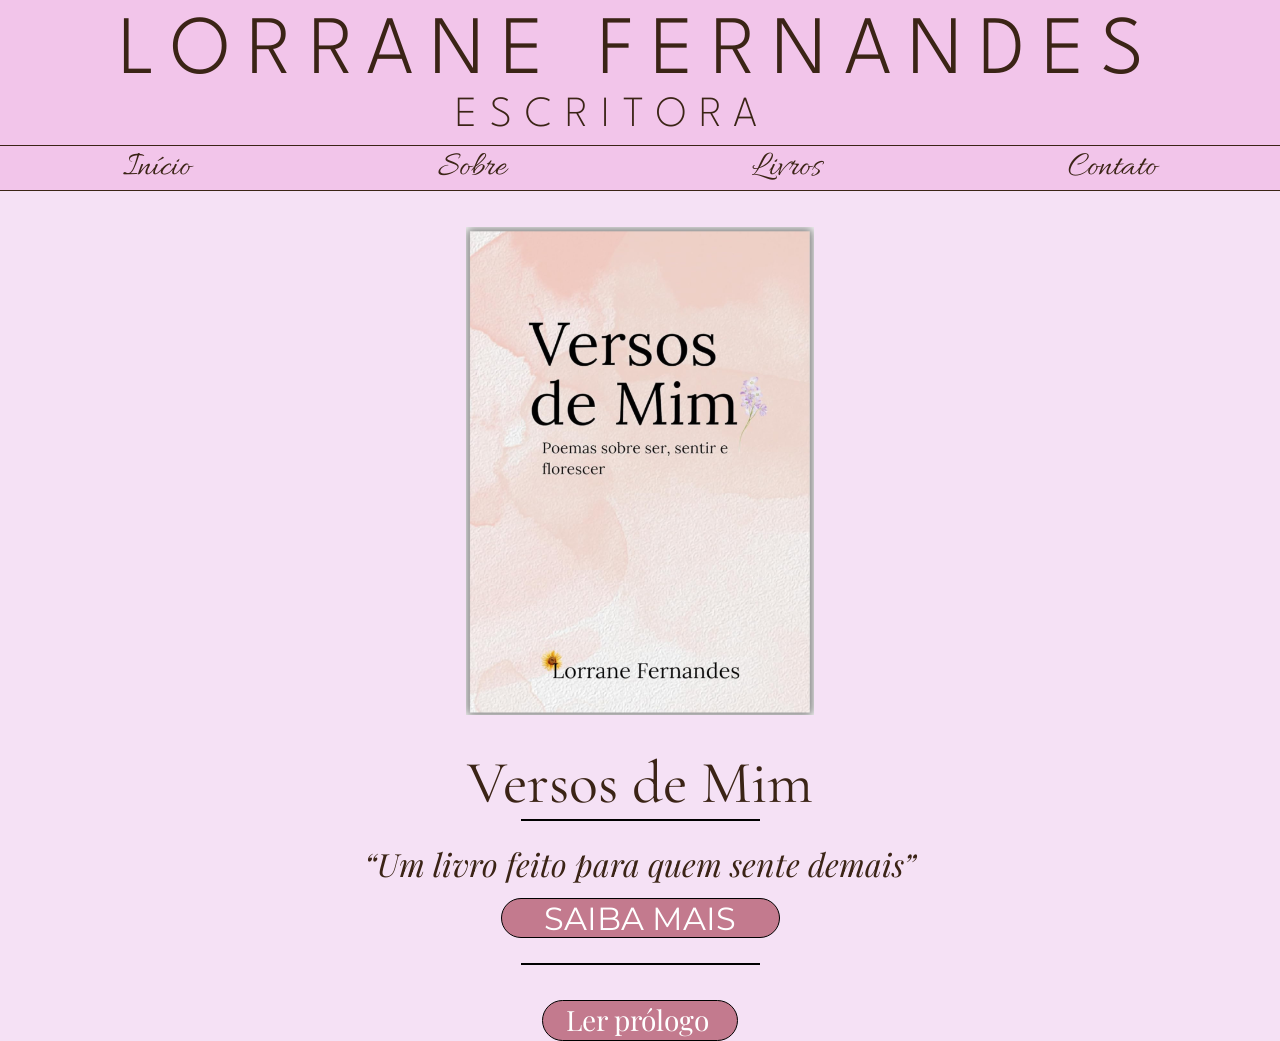
==== index.html @ b4aa0ae9 "feat: add Lorrane Fernandes Simple Website" ====
<!DOCTYPE html>
<html lang="pt-BR">

<head>
    <meta charset="UTF-8">
    <meta name="viewport" content="width=device-width, initial-scale=1.0">
    <title>Lorrane Fernandes - Escritora</title>
    <meta name="description" content="Muita arte, zero paciência 😌🎨">
    <link rel="stylesheet" href="inicio_style.css">
</head>

<body>
    <header class="cabecalho">
        <div class="titulos">
            <h1 class="cabecalho-titulo">Lorrane Fernandes</h1>
            <h2 class="cabechalho-subTitulo">Escritora</h2>
        </div>

        <nav class="cabecalho-menu">
            <ul class="cabecalho-menu-lista">
                <li class="cabecalho-menu-lista-item"><a class="cabecalho-menu-lista-item-link" href="index.html">Início</a></li>
                <li class="cabecalho-menu-lista-item"><a class="cabecalho-menu-lista-item-link" href="sobre.html">Sobre</a></li>
                <li class="cabecalho-menu-lista-item"><a class="cabecalho-menu-lista-item-link" href="livros_html.html">Livros</a></li>
                <li class="cabecalho-menu-lista-item"><a class="cabecalho-menu-lista-item-link" href="contato_html.html">Contato</a></li>
            </ul>
        </nav>
    </header>

    

    <main class="conteudo-principal">
        <section class="conteudo-principal-secao-um">
            <img class="conteudo-principal-imagem" src="Imagens/Capa - Versos de mim.svg"
                alt="Capa do livro Versos de mim">

            <h3 class="conteudo-principal-titulo">Versos de Mim</h3>

            <hr class="linha-I">

            <q class="conteudo-principal-citacao">Um livro feito para quem sente demais</q>

            <a class="conteudo-principal-botao-link" href="saiba_mais_html.html">SAIBA MAIS</a>

            <hr class="linha-II">

            <a class="conteudo-principal-link-prologo" href="Imagens/Prólogo - Versos de Mim.pdf">Ler prólogo</a>
        </section>
    </main>
</body>

</html>
---- inicio_style.css ----
@import url('https://fonts.googleapis.com/css2?family=Allura&family=Cormorant+Garamond:ital,wght@0,300..700;1,300..700&family=League+Spartan:wght@100..900&family=Montserrat:ital,wght@0,100..900;1,100..900&family=Playfair+Display:ital,wght@0,400..900;1,400..900&display=swap');

/* Formatações Padrão */
* {
    margin: 0;
    padding: 0;
    box-sizing: border-box;
    text-decoration: none;
    list-style: none;
}

body {
    font-size: 100%;
    background-color: #F5E1F5;
}

/* Cabeçalho da Página*/

/* Cabeçalho */
.cabecalho {
    background-color: #F2C5EA;
    width: 100%;
}

/* Formatação Título */
.cabecalho-titulo {
    height: auto;
    padding: 15px 0 0 0;

    display: flex;
    flex-direction: row;
    justify-content: center;

    color: #3B2416;
    font-size: 83px;
    
    font-family: 'League Spartan', sans-serif;
    font-optical-sizing: auto;
    font-weight: 300;
    font-style: normal;

    text-transform: uppercase;

    letter-spacing: 0.2em;
}

/* Formatação Subtítulo */
.cabechalho-subTitulo {
    height: auto;
    padding: 0 0 0 0;
    margin: 5px 55px 10px 0;

    display: flex;
    flex-direction: row;
    justify-content: center;

    font-size: 43px;
    color: #3B2416;

    font-family: 'League Spartan', sans-serif;
    font-optical-sizing: auto;
    font-weight: 200;
    font-style: normal;

    text-transform: uppercase;

    letter-spacing: 0.3em;
}

/* Formatação Lista de opções do menu */
.cabecalho-menu-lista {

    display: flex;
    justify-content: space-around;
    align-items: center;
    
    font-size: 35px;

    font-family: "Allura", cursive;

    border-top: 0.1px solid #3B2416;
}

.cabecalho-menu-lista-item-link {
    color: #3B2416;
}

.cabecalho-menu-lista-item-link:hover {
    background-color: #F5E1F5;
    border-radius: 20px;
    
    padding: 0 10px;
}

/* Conteúdo Principal */

.conteudo-principal-secao-um {
    width: 100%;
    height: auto;

    border-top: 0.1px solid #3B2416;

    display: flex;
    flex-direction: column;
    align-items: center;    
}

.conteudo-principal-imagem {
    width: 350px;
    height: 488px;
    
    margin: 36px 0 0 0;
}

.conteudo-principal-titulo {
    margin: 32px 0 0 0;

    color: #3B2416;

    font-size: 60px;
    font-family: "Cormorant Garamond", serif;
    font-optical-sizing: auto;
    font-weight: 400;
    font-style: normal;
    
}

.linha-I {
    border: 0.1px solid black;
    background-color: #3B2416;
    width: 239px;
}

.conteudo-principal-citacao {
    margin: 21px 0 0 0;

    color: #3B2416;

    font-size: 32px;
    font-family: "Playfair Display", serif;
    font-optical-sizing: auto;
    font-weight: 400;
    font-style: italic;
    
}

.conteudo-principal-botao-link {
    width: 279px;
    height: 40px;

    background-color: #C37A8E;
    color: #ffffff;
    margin: 13px 0 0 0;
    border: 1px solid black;
    border-radius: 20px;

    font-size: 32px; 
    font-family: "Montserrat", sans-serif;
    font-optical-sizing: auto;
    font-weight: 400;
    font-style: normal;

    display: flex;
    flex-direction: column;
    align-items: center;
    justify-content: center;
}

.conteudo-principal-botao-link:hover {
    color: #3B2416;
    background-color: #F2C5EA;
}

.linha-II {
    margin-top: 25px;
    border: 0.1px solid black;
    background-color: #3B2416;
    width: 239px;
}

.conteudo-principal-link-prologo {
    margin: 35px 0 0 0;
    padding: 0 23px 0 23px;

    width: 196px;
    height: 41px;
    
    color: #ffffff;
    background-color: #C37A8E;
    border: 1px solid black;
    border-radius: 55px;

    font-size: 28px;
    font-family: "Playfair Display", serif;
    font-optical-sizing: auto;
    font-weight: 400;
    font-style: normal;
}

.conteudo-principal-link-prologo:hover {
    color: #3B2416;
    background-color: #F2C5EA;
}
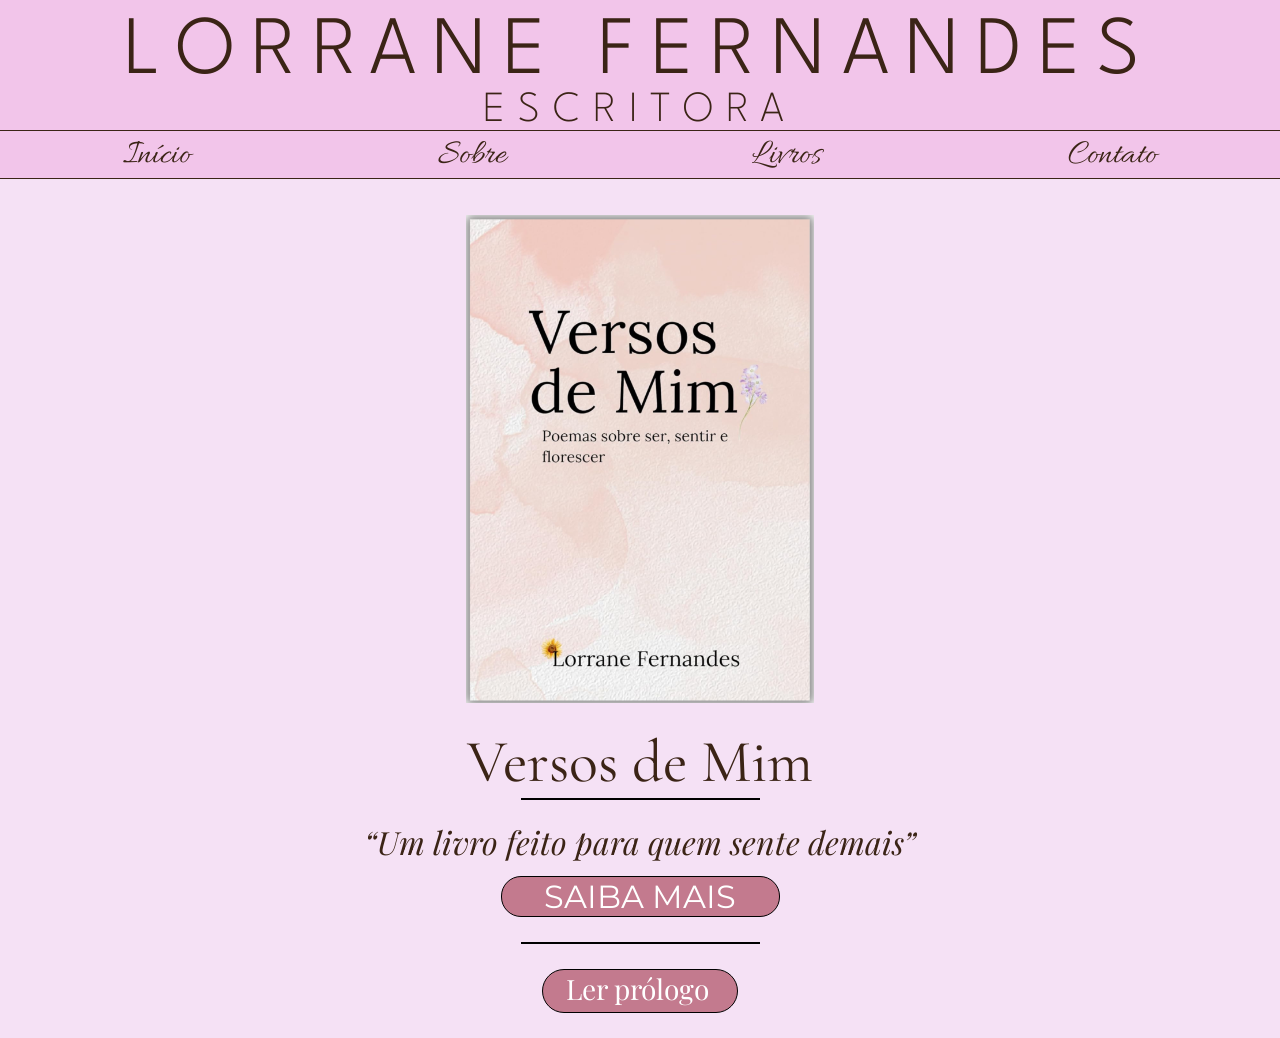
==== commit 63262374: "feat: add optimized resources such as: - New more semanticly corect HTML strutucre - Media queries (" ====
--- a/index.html
+++ b/index.html
@@ -10,41 +10,49 @@
 </head>
 
 <body>
-    <header class="cabecalho">
-        <div class="titulos">
-            <h1 class="cabecalho-titulo">Lorrane Fernandes</h1>
-            <h2 class="cabechalho-subTitulo">Escritora</h2>
+    <header class="header">
+        <div class="titles">
+            <h1 class="headings heading-1">Lorrane Fernandes</h1>
+            <h2 class="headings heading-2">Escritora</h2>
         </div>
 
-        <nav class="cabecalho-menu">
-            <ul class="cabecalho-menu-lista">
-                <li class="cabecalho-menu-lista-item"><a class="cabecalho-menu-lista-item-link" href="index.html">Início</a></li>
-                <li class="cabecalho-menu-lista-item"><a class="cabecalho-menu-lista-item-link" href="sobre.html">Sobre</a></li>
-                <li class="cabecalho-menu-lista-item"><a class="cabecalho-menu-lista-item-link" href="livros_html.html">Livros</a></li>
-                <li class="cabecalho-menu-lista-item"><a class="cabecalho-menu-lista-item-link" href="contato_html.html">Contato</a></li>
+        <nav class="header-menu">
+            <ul class="links-list">
+                <li class="list-item"><a class="items-link"
+                href="index.html">Início</a></li>
+
+                <li class="list-item"><a class="items-link"
+                 href="sobre.html">Sobre</a></li>
+                
+                <li class="list-item"><a class="items-link"
+                href="livros_html.html">Livros</a></li>
+
+                <li class="list-item"><a class="items-link"
+                href="contato_html.html">Contato</a></li>
             </ul>
         </nav>
     </header>
 
-    
 
-    <main class="conteudo-principal">
-        <section class="conteudo-principal-secao-um">
-            <img class="conteudo-principal-imagem" src="Imagens/Capa - Versos de mim.svg"
-                alt="Capa do livro Versos de mim">
 
-            <h3 class="conteudo-principal-titulo">Versos de Mim</h3>
+    <main class="main-content">
+        <article class="books-card">
+            <img class="books-cover" src="Imagens/capa-versos-de-mim.svg" alt="Capa do livro Versos de mim">
 
-            <hr class="linha-I">
+            <div class="text">
+                <h3 class="title">Versos de Mim</h3>
 
-            <q class="conteudo-principal-citacao">Um livro feito para quem sente demais</q>
+                <hr class="division-line">
 
-            <a class="conteudo-principal-botao-link" href="saiba_mais_html.html">SAIBA MAIS</a>
+                <q class="authors-quote">Um livro feito para quem sente demais</q>
 
-            <hr class="linha-II">
+                <a class="know-more-link" href="saiba_mais_html.html">SAIBA MAIS</a>
 
-            <a class="conteudo-principal-link-prologo" href="Imagens/Prólogo - Versos de Mim.pdf">Ler prólogo</a>
-        </section>
+                <hr class="division-line dl-2">
+
+                <a class="prologues-link" href="Imagens/prologo-versos-de-mim.pdf">Ler prólogo</a>
+            </div>
+        </article>
     </main>
 </body>
 
--- a/inicio_style.css
+++ b/inicio_style.css
@@ -1,204 +1,265 @@
 @import url('https://fonts.googleapis.com/css2?family=Allura&family=Cormorant+Garamond:ital,wght@0,300..700;1,300..700&family=League+Spartan:wght@100..900&family=Montserrat:ital,wght@0,100..900;1,100..900&family=Playfair+Display:ital,wght@0,400..900;1,400..900&display=swap');
 
-/* Formatações Padrão */
+/* Default global reset */
 * {
     margin: 0;
     padding: 0;
     box-sizing: border-box;
     text-decoration: none;
     list-style: none;
+    font-family: serif, system-ui, -apple-system, BlinkMacSystemFont, 'Segoe UI', Roboto, Oxygen, Ubuntu, Cantarell, 'Open Sans', 'Helvetica Neue', sans-serif;
+}
+
+html {
+    font-size: 62.5%;
 }
 
 body {
-    font-size: 100%;
+    width: 100%;
+    height: auto;
+    font-size: 1.6rem;
     background-color: #F5E1F5;
 }
 
-/* Cabeçalho da Página*/
-
-/* Cabeçalho */
-.cabecalho {
+/* HEADER */
+.header {
     background-color: #F2C5EA;
     width: 100%;
-}
-
-/* Formatação Título */
-.cabecalho-titulo {
-    height: auto;
-    padding: 15px 0 0 0;
+    height: auto;
+}
+
+/* Headings */
+.headings {
+    width: 100%;
+    height: auto;
 
     display: flex;
     flex-direction: row;
+    /* main-axis */
     justify-content: center;
 
     color: #3B2416;
-    font-size: 83px;
-    
-    font-family: 'League Spartan', sans-serif;
-    font-optical-sizing: auto;
+    font-family: 'League Spartan';
+    text-transform: uppercase;
+}
+
+/* Heading 1 */
+.heading-1 {
+    padding-top: 1.5rem;
+
+    font-size: 8.3rem;
     font-weight: 300;
-    font-style: normal;
-
-    text-transform: uppercase;
-
-    letter-spacing: 0.2em;
-}
-
-/* Formatação Subtítulo */
-.cabechalho-subTitulo {
-    height: auto;
-    padding: 0 0 0 0;
-    margin: 5px 55px 10px 0;
+
+    letter-spacing: 1.6rem;
+}
+
+/* Heading 2 */
+.heading-2 {
+    font-size: 4.3rem;
+    font-weight: 200;
+
+    letter-spacing: 1.29rem;
+}
+
+/* Link's list */
+.header-menu .links-list {
+    width: 100%;
+    height: auto;
 
     display: flex;
     flex-direction: row;
-    justify-content: center;
-
-    font-size: 43px;
-    color: #3B2416;
-
-    font-family: 'League Spartan', sans-serif;
-    font-optical-sizing: auto;
-    font-weight: 200;
-    font-style: normal;
-
-    text-transform: uppercase;
-
-    letter-spacing: 0.3em;
-}
-
-/* Formatação Lista de opções do menu */
-.cabecalho-menu-lista {
-
-    display: flex;
+    /* main-axis */
     justify-content: space-around;
-    align-items: center;
-    
-    font-size: 35px;
-
+    /* cross-axis */
+    align-items: center;
+
+    font-size: 3.5rem;
+
+    border-top: 0.01rem solid #3B2416;
+}
+
+.header-menu .links-list .list-item .items-link {
+    color: #3B2416;
     font-family: "Allura", cursive;
-
-    border-top: 0.1px solid #3B2416;
-}
-
-.cabecalho-menu-lista-item-link {
-    color: #3B2416;
-}
-
-.cabecalho-menu-lista-item-link:hover {
+    font-weight: 400;
+}
+
+.header-menu .links-list .list-item .items-link:hover {
     background-color: #F5E1F5;
     border-radius: 20px;
-    
-    padding: 0 10px;
-}
-
-/* Conteúdo Principal */
-
-.conteudo-principal-secao-um {
-    width: 100%;
-    height: auto;
-
-    border-top: 0.1px solid #3B2416;
+
+    padding: 0 1rem;
+}
+
+
+
+
+/* ============================MAIN CONTENT======================== */
+
+.books-card {
+    width: 100%;
+    height: auto;
+
+    border-top: 0.01rem solid #3B2416;
 
     display: flex;
     flex-direction: column;
-    align-items: center;    
-}
-
-.conteudo-principal-imagem {
-    width: 350px;
-    height: 488px;
-    
-    margin: 36px 0 0 0;
-}
-
-.conteudo-principal-titulo {
-    margin: 32px 0 0 0;
-
-    color: #3B2416;
-
-    font-size: 60px;
-    font-family: "Cormorant Garamond", serif;
-    font-optical-sizing: auto;
+    /* main-axis */
+    align-items: center;
+}
+
+.books-cover {
+    width: 35rem;
+    height: 48.8rem;
+
+    margin-top: 3.6rem;
+}
+
+.books-card .text {
+    display: flex;
+    flex-direction: column;
+    /* main-axis */
+    align-items: center;
+}
+
+.main-content .text .title {
+    margin-top: 2.3rem;
+
+    color: #3B2416;
+
+    font-size: 6rem;
+    font-family: "Cormorant Garamond", serif, system-ui, -apple-system, BlinkMacSystemFont, 'Segoe UI', Roboto, Oxygen, Ubuntu, Cantarell, 'Open Sans', 'Helvetica Neue', sans-serif;
     font-weight: 400;
     font-style: normal;
-    
-}
-
-.linha-I {
-    border: 0.1px solid black;
+}
+
+.division-line {
+    border: 0.01rem solid black;
     background-color: #3B2416;
-    width: 239px;
-}
-
-.conteudo-principal-citacao {
-    margin: 21px 0 0 0;
-
-    color: #3B2416;
-
-    font-size: 32px;
-    font-family: "Playfair Display", serif;
-    font-optical-sizing: auto;
+    width: 23.9rem;
+}
+
+.authors-quote {
+    margin-top: 2rem;
+
+    color: #3B2416;
+
+    font-size: 3.2rem;
+    font-family: "Playfair Display", serif, system-ui, -apple-system, BlinkMacSystemFont, 'Segoe UI', Roboto, Oxygen, Ubuntu, Cantarell, 'Open Sans', 'Helvetica Neue', sans-serif;
     font-weight: 400;
     font-style: italic;
-    
-}
-
-.conteudo-principal-botao-link {
-    width: 279px;
-    height: 40px;
+}
+
+.know-more-link {
+    width: 27.9rem;
+    height: auto;
 
     background-color: #C37A8E;
     color: #ffffff;
-    margin: 13px 0 0 0;
-    border: 1px solid black;
+    margin-top: 1.3rem;
+    border: 0.1rem solid black;
     border-radius: 20px;
 
-    font-size: 32px; 
+    font-size: 3.2rem;
     font-family: "Montserrat", sans-serif;
-    font-optical-sizing: auto;
     font-weight: 400;
     font-style: normal;
 
     display: flex;
     flex-direction: column;
-    align-items: center;
+    /* main-axis */
+    align-items: center;
+    /* cross-axis */
     justify-content: center;
 }
 
-.conteudo-principal-botao-link:hover {
+.know-more-link:hover {
     color: #3B2416;
     background-color: #F2C5EA;
 }
 
-.linha-II {
-    margin-top: 25px;
-    border: 0.1px solid black;
-    background-color: #3B2416;
-    width: 239px;
-}
-
-.conteudo-principal-link-prologo {
-    margin: 35px 0 0 0;
-    padding: 0 23px 0 23px;
-
-    width: 196px;
-    height: 41px;
-    
+.dl-2 {
+    margin-top: 2.5rem;
+}
+
+.prologues-link {
+    margin: 2.5rem 0 2.5rem 0;
+    padding: 0 2.3rem 0.5rem 2.3rem;
+
+    width: 19.6rem;
+    height: auto;
+
     color: #ffffff;
     background-color: #C37A8E;
     border: 1px solid black;
     border-radius: 55px;
 
-    font-size: 28px;
+    font-size: 2.8rem;
     font-family: "Playfair Display", serif;
-    font-optical-sizing: auto;
     font-weight: 400;
     font-style: normal;
 }
 
-.conteudo-principal-link-prologo:hover {
+.prologues-link:hover {
     color: #3B2416;
     background-color: #F2C5EA;
 }
 
+
+/* Media queries - mobile */
+
+@media screen and (max-width: 480px) {
+    .heading-1 {
+        font-size: 4.15rem;
+        font-weight: 300;
+
+        text-align: center;
+    }
+
+    /* Heading 2 */
+    .heading-2 {
+        padding-top: 0.5rem;
+
+        font-size: 2.15rem;
+        letter-spacing: 1.29rem;
+    }
+
+
+    /* Link's list */
+    .header-menu .links-list {
+        font-size: 1.75rem;
+    }
+
+    .books-cover {
+        width: 35rem;
+        height: 38rem;
+
+        margin-top: 3.6rem;
+    }
+
+    .main-content .text .title {
+        font-size: 3rem;
+    }
+
+    .division-line {
+        width: 11.95rem;
+    }
+
+    .authors-quote {
+        font-size: 1.6rem;
+    }
+
+    .know-more-link {
+        width: 13.95rem;
+        height: auto;
+
+        font-size: 1.6rem;
+    }
+
+    .prologues-link {
+        width: 13.95rem;
+        height: auto;
+
+        font-size: 1.6rem;
+    }
+}
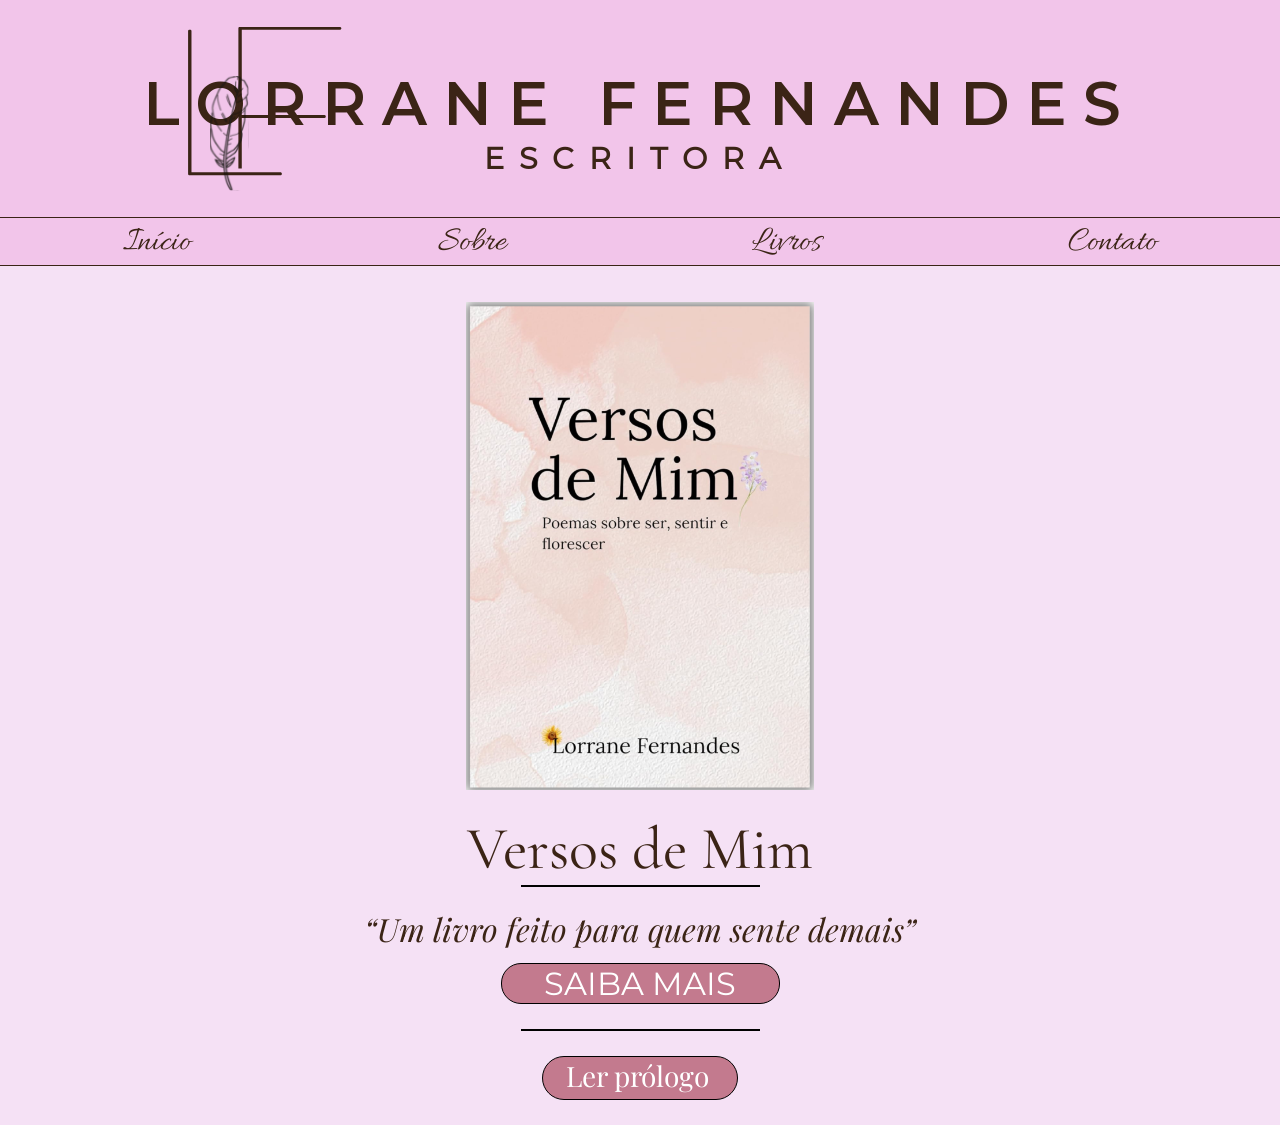
==== commit 34ed13ef: "feat: add semi-final version" ====
--- a/index.html
+++ b/index.html
@@ -6,11 +6,19 @@
     <meta name="viewport" content="width=device-width, initial-scale=1.0">
     <title>Lorrane Fernandes - Escritora</title>
     <meta name="description" content="Muita arte, zero paciência 😌🎨">
-    <link rel="stylesheet" href="inicio_style.css">
+    
+    <!-- general styles -->
+    <link rel="stylesheet" href="./css-files/general-styles/general-style.css">
+    <!-- menu's styles -->
+    <link rel="stylesheet" href="./css-files/general-styles/menu.css">
+    <!-- local styles -->
+    <link rel="stylesheet" href="./style.css">
 </head>
 
 <body>
     <header class="header">
+        <img class="logo" src="./assets/SVG/logo.svg" alt="logo-lorrane-fernandes">
+
         <div class="titles">
             <h1 class="headings heading-1">Lorrane Fernandes</h1>
             <h2 class="headings heading-2">Escritora</h2>
@@ -19,25 +27,23 @@
         <nav class="header-menu">
             <ul class="links-list">
                 <li class="list-item"><a class="items-link"
-                href="index.html">Início</a></li>
+                href="./index.html">Início</a></li>
 
                 <li class="list-item"><a class="items-link"
-                 href="sobre.html">Sobre</a></li>
+                 href="./html-files/about.html">Sobre</a></li>
                 
                 <li class="list-item"><a class="items-link"
-                href="livros_html.html">Livros</a></li>
+                href="./html-files/books.html">Livros</a></li>
 
                 <li class="list-item"><a class="items-link"
-                href="contato_html.html">Contato</a></li>
+                href="./html-files/contact.html">Contato</a></li>
             </ul>
         </nav>
     </header>
 
-
-
     <main class="main-content">
         <article class="books-card">
-            <img class="books-cover" src="Imagens/capa-versos-de-mim.svg" alt="Capa do livro Versos de mim">
+            <img class="books-cover" src="./assets/SVG/capa-versos-de-mim.svg" alt="Capa do livro Versos de mim">
 
             <div class="text">
                 <h3 class="title">Versos de Mim</h3>
@@ -46,11 +52,11 @@
 
                 <q class="authors-quote">Um livro feito para quem sente demais</q>
 
-                <a class="know-more-link" href="saiba_mais_html.html">SAIBA MAIS</a>
+                <a class="know-more-link" href="/html-files/know-more.html">SAIBA MAIS</a>
 
                 <hr class="division-line dl-2">
 
-                <a class="prologues-link" href="Imagens/prologo-versos-de-mim.pdf">Ler prólogo</a>
+                <a class="prologues-link" href="./assets/prologo-versos-de-mim.pdf">Ler prólogo</a>
             </div>
         </article>
     </main>
--- a/css-files/general-styles/general-style.css
+++ b/css-files/general-styles/general-style.css
@@ -0,0 +1,22 @@
+@import url('https://fonts.googleapis.com/css2?family=Allura&family=Cormorant+Garamond:ital,wght@0,300..700;1,300..700&family=League+Spartan:wght@100..900&family=Montserrat:ital,wght@0,100..900;1,100..900&family=Playfair+Display:ital,wght@0,400..900;1,400..900&display=swap');
+
+/* Default global reset */
+* {
+    margin: 0;
+    padding: 0;
+    box-sizing: border-box;
+    text-decoration: none;
+    list-style: none;
+    font-family: serif, system-ui, -apple-system, BlinkMacSystemFont, 'Segoe UI', Roboto, Oxygen, Ubuntu, Cantarell, 'Open Sans', 'Helvetica Neue', sans-serif;
+}
+
+html {
+    font-size: 62.5%;
+}
+
+body {
+    width: 100%;
+    height: 100vh;
+    font-size: 1.6rem;
+    background-color: #F5E1F5;
+}
--- a/css-files/general-styles/menu.css
+++ b/css-files/general-styles/menu.css
@@ -0,0 +1,155 @@
+/* Importando a fonte hospedada localmente */
+
+/* monteserrat-semibold */
+@font-face {
+    /* Nome da fonte local no arquivo */
+    font-family: 'montserrat-semibold';
+    /* Caminho */
+    src: url('/assets/fonts/montserrat/montserrat-semibold/montserrat-semibold.ttf')
+        /* Identificador de formato de arquivo */
+        format('truetype');
+}
+
+/* montserrat-regular */
+@font-face {
+    /* Nome da fonte local no arquivo */
+    font-family: 'montserrat-regular';
+    /* Caminho */
+    src: url('/assets/fonts/montserrat/montserrat-regular/montserrat-regular.ttf')
+        /* Identificador de formato de arquivo */
+        format('truetype');
+}
+
+/*===HEADER===*/
+.header {
+    background-color: #F2C5EA;
+    width: 100%;
+    height: auto;
+}
+
+.logo {
+    width: 20rem;
+    height: auto;
+
+    top: 2.5rem;
+    left: 16rem;
+
+    display: block;
+    position: absolute;
+}
+
+/* Headings */
+.headings {
+    width: 100%;
+    height: auto;
+
+    display: flex;
+    flex-direction: row;
+    /* main-axis */
+    justify-content: center;
+
+    color: #3B2416;
+    text-transform: uppercase;
+    text-align: center;
+}
+
+/* Heading 1 */
+.heading-1 {
+    padding-top: 6.679rem;
+
+    font-family: 'montserrat-semibold';
+    font-size: 6rem;
+
+    letter-spacing: 1.6rem;
+}
+
+/* Heading 2 */
+.heading-2 {
+    margin-bottom: 4rem;
+
+    font-size: 3rem;
+    font-family: 'montserrat-regular';
+
+    letter-spacing: 1.5rem;
+}
+
+/*===MENU/NAV LINKS===*/
+
+/* Link's list */
+.header-menu .links-list {
+    width: 100%;
+    height: auto;
+
+    display: flex;
+    flex-direction: row;
+    /* main-axis */
+    justify-content: space-around;
+    /* cross-axis */
+    align-items: center;
+
+    font-size: 3.5rem;
+
+    border-top: 0.01rem solid #3B2416;
+}
+
+.header-menu .links-list .list-item .items-link {
+    color: #3B2416;
+    font-family: "Allura", cursive;
+    font-weight: 400;
+}
+
+.header-menu .links-list .list-item .items-link:hover {
+    background-color: #F5E1F5;
+    border-radius: 20px;
+
+    padding: 0 1rem;
+}
+
+main {
+    border-top: 0.1px solid #3B2416;
+}
+
+@media screen and (max-width: 480px) {
+    .headings {
+        width: 100%;
+        height: auto;
+
+        display: flex;
+        flex-direction: row;
+        /* main-axis */
+        justify-content: center;
+    }
+
+    .logo {
+        width: 6rem;
+        height: auto;
+
+        top: 1rem;
+        left: 22rem;
+
+        display: block;
+        position: absolute;
+    }
+
+    /* Heading 1 */
+    .heading-1 {
+        font-size: 2.2rem;
+
+        letter-spacing: 1.15rem;
+    }
+
+    /* Heading 2 */
+    .heading-2 {
+        padding-top: 0.5rem;
+
+        margin-bottom: 1.5rem;
+
+        font-size: 1rem;
+        letter-spacing: 1.29rem;
+    }
+
+    /* Link's list */
+    .header-menu .links-list {
+        font-size: 3rem;
+    }
+}
--- a/style.css
+++ b/style.css
@@ -0,0 +1,144 @@
+/*===MAIN CONTENT===*/
+.books-card {
+    width: 100%;
+    height: auto;
+
+    display: flex;
+    flex-direction: column;
+    /* main-axis */
+    align-items: center;
+}
+
+.books-cover {
+    width: 35rem;
+    height: 48.8rem;
+
+    margin-top: 3.6rem;
+}
+
+.books-card .text {
+    display: flex;
+    flex-direction: column;
+    /* main-axis */
+    align-items: center;
+}
+
+.main-content .text .title {
+    margin-top: 2.3rem;
+
+    color: #3B2416;
+
+    font-size: 6rem;
+    font-family: "Cormorant Garamond", serif, system-ui, -apple-system, BlinkMacSystemFont, 'Segoe UI', Roboto, Oxygen, Ubuntu, Cantarell, 'Open Sans', 'Helvetica Neue', sans-serif;
+    font-weight: 400;
+    font-style: normal;
+}
+
+.division-line {
+    border: 0.01rem solid black;
+    background-color: #3B2416;
+    width: 23.9rem;
+}
+
+.authors-quote {
+    margin-top: 2rem;
+
+    color: #3B2416;
+
+    font-size: 3.2rem;
+    font-family: "Playfair Display", serif, system-ui, -apple-system, BlinkMacSystemFont, 'Segoe UI', Roboto, Oxygen, Ubuntu, Cantarell, 'Open Sans', 'Helvetica Neue', sans-serif;
+    font-weight: 400;
+    font-style: italic;
+}
+
+.know-more-link {
+    width: 27.9rem;
+    height: auto;
+
+    background-color: #C37A8E;
+    color: #ffffff;
+    margin-top: 1.3rem;
+    border: 0.1rem solid black;
+    border-radius: 20px;
+
+    font-size: 3.2rem;
+    font-family: "Montserrat", sans-serif;
+    font-weight: 400;
+    font-style: normal;
+
+    display: flex;
+    flex-direction: column;
+    /* main-axis */
+    align-items: center;
+    /* cross-axis */
+    justify-content: center;
+}
+
+.know-more-link:hover {
+    color: #3B2416;
+    background-color: #F2C5EA;
+}
+
+.dl-2 {
+    margin-top: 2.5rem;
+}
+
+.prologues-link {
+    margin: 2.5rem 0 2.5rem 0;
+    padding: 0 2.3rem 0.5rem 2.3rem;
+
+    width: 19.6rem;
+    height: auto;
+
+    color: #ffffff;
+    background-color: #C37A8E;
+    border: 1px solid black;
+    border-radius: 55px;
+
+    font-size: 2.8rem;
+    font-family: "Playfair Display", serif;
+    font-weight: 400;
+    font-style: normal;
+}
+
+.prologues-link:hover {
+    color: #3B2416;
+    background-color: #F2C5EA;
+}
+
+
+/* Media queries - mobile */
+@media screen and (max-width: 480px) {
+    .books-cover {
+        width: 35rem;
+        height: 38rem;
+
+        margin-top: 3.6rem;
+    }
+
+    .main-content .text .title {
+        font-size: 3rem;
+    }
+
+    .division-line {
+        width: 11.95rem;
+    }
+
+    .authors-quote {
+        font-size: 1.6rem;
+    }
+
+    .know-more-link {
+        width: 13.95rem;
+        height: auto;
+
+        font-size: 1.6rem;
+    }
+
+    .prologues-link {
+        width: 13.95rem;
+        height: auto;
+
+        font-size: 1.6rem;
+    }
+}
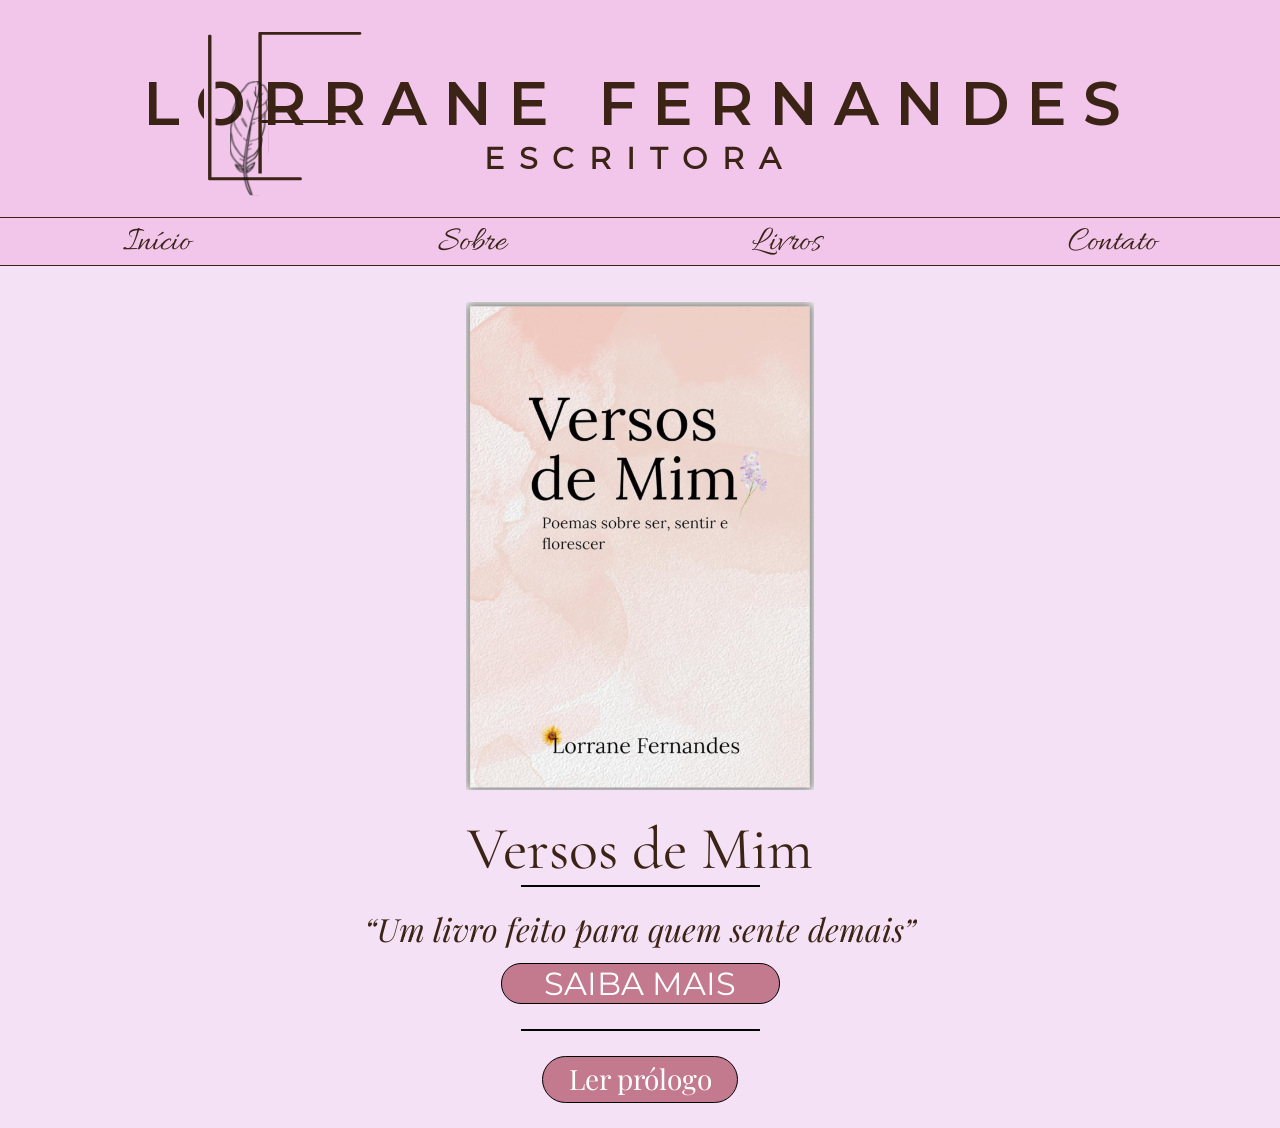
==== commit 795462e9: "feat: add general media query changes - final version" ====
--- a/index.html
+++ b/index.html
@@ -6,7 +6,7 @@
     <meta name="viewport" content="width=device-width, initial-scale=1.0">
     <title>Lorrane Fernandes - Escritora</title>
     <meta name="description" content="Muita arte, zero paciência 😌🎨">
-    
+
     <!-- general styles -->
     <link rel="stylesheet" href="./css-files/general-styles/general-style.css">
     <!-- menu's styles -->
@@ -17,26 +17,25 @@
 
 <body>
     <header class="header">
-        <img class="logo" src="./assets/SVG/logo.svg" alt="logo-lorrane-fernandes">
-
-        <div class="titles">
-            <h1 class="headings heading-1">Lorrane Fernandes</h1>
-            <h2 class="headings heading-2">Escritora</h2>
+        <div class="visual-content">
+            <div class="logo-container">
+                <img class="logo" src="./assets/SVG/logo.svg" alt="logo-lorrane-fernandes">
+            </div>
+            <div class="titles">
+                <h1 class="headings heading-1">Lorrane Fernandes</h1>
+                <h2 class="headings heading-2">Escritora</h2>
+            </div>
         </div>
 
         <nav class="header-menu">
             <ul class="links-list">
-                <li class="list-item"><a class="items-link"
-                href="./index.html">Início</a></li>
+                <li class="list-item"><a class="items-link" href="./index.html">Início</a></li>
 
-                <li class="list-item"><a class="items-link"
-                 href="./html-files/about.html">Sobre</a></li>
-                
-                <li class="list-item"><a class="items-link"
-                href="./html-files/books.html">Livros</a></li>
+                <li class="list-item"><a class="items-link" href="./html-files/about.html">Sobre</a></li>
 
-                <li class="list-item"><a class="items-link"
-                href="./html-files/contact.html">Contato</a></li>
+                <li class="list-item"><a class="items-link" href="./html-files/books.html">Livros</a></li>
+
+                <li class="list-item"><a class="items-link" href="./html-files/contact.html">Contato</a></li>
             </ul>
         </nav>
     </header>
--- a/css-files/general-styles/menu.css
+++ b/css-files/general-styles/menu.css
@@ -27,15 +27,28 @@
     height: auto;
 }
 
+.visual-content {
+    width: 100%;
+    height: auto;
+
+    /* background-color: lightblue; */
+    display: flex;
+    flex-direction: row;
+    justify-content: center;
+}
+
+.logo-container {
+    /* background-color: white; */
+
+    top: 30px;
+    left: 180px;
+    position: absolute;
+}
+
 .logo {
+    display: block;
     width: 20rem;
     height: auto;
-
-    top: 2.5rem;
-    left: 16rem;
-
-    display: block;
-    position: absolute;
 }
 
 /* Headings */
@@ -55,7 +68,10 @@
 
 /* Heading 1 */
 .heading-1 {
-    padding-top: 6.679rem;
+    /* background-color: rebeccapurple; */
+    /* color: #fff; */
+
+    margin-top: 6.679rem;
 
     font-family: 'montserrat-semibold';
     font-size: 6rem;
@@ -65,7 +81,8 @@
 
 /* Heading 2 */
 .heading-2 {
-    margin-bottom: 4rem;
+    /* background-color: green;
+    color: #fff; */
 
     font-size: 3rem;
     font-family: 'montserrat-regular';
@@ -79,6 +96,8 @@
 .header-menu .links-list {
     width: 100%;
     height: auto;
+
+    margin-top: 4rem;
 
     display: flex;
     flex-direction: row;
@@ -94,8 +113,7 @@
 
 .header-menu .links-list .list-item .items-link {
     color: #3B2416;
-    font-family: "Allura", cursive;
-    font-weight: 400;
+    font-family: "Allura";
 }
 
 .header-menu .links-list .list-item .items-link:hover {
@@ -110,46 +128,52 @@
 }
 
 @media screen and (max-width: 480px) {
-    .headings {
-        width: 100%;
-        height: auto;
+    .visual-content {
+        /* background-color: lightblue; */
+        display: flex;
+    }
 
-        display: flex;
-        flex-direction: row;
-        /* main-axis */
-        justify-content: center;
+    .titles {
+        /* background-color: yellow; */
+        padding: 5px;
+    }
+
+    .logo-container {
+        /* background-color: white; */
+
+        top: 6px;
+        left: 10px;
+        /* position: absolute; */
     }
 
     .logo {
-        width: 6rem;
+        display: block;
+        width: 5rem;
         height: auto;
-
-        top: 1rem;
-        left: 22rem;
-
-        display: block;
-        position: absolute;
     }
 
     /* Heading 1 */
     .heading-1 {
         font-size: 2.2rem;
 
-        letter-spacing: 1.15rem;
+        margin-top: 0;
+
+        letter-spacing: 0.4rem;
     }
 
     /* Heading 2 */
     .heading-2 {
         padding-top: 0.5rem;
 
-        margin-bottom: 1.5rem;
+        margin-bottom: 0;
 
         font-size: 1rem;
-        letter-spacing: 1.29rem;
+        letter-spacing: 0.3rem;
     }
 
     /* Link's list */
     .header-menu .links-list {
+        margin-top: 0rem;
         font-size: 3rem;
     }
 }
--- a/style.css
+++ b/style.css
@@ -29,7 +29,7 @@
     color: #3B2416;
 
     font-size: 6rem;
-    font-family: "Cormorant Garamond", serif, system-ui, -apple-system, BlinkMacSystemFont, 'Segoe UI', Roboto, Oxygen, Ubuntu, Cantarell, 'Open Sans', 'Helvetica Neue', sans-serif;
+    font-family: "Cormorant Garamond";
     font-weight: 400;
     font-style: normal;
 }
@@ -46,7 +46,7 @@
     color: #3B2416;
 
     font-size: 3.2rem;
-    font-family: "Playfair Display", serif, system-ui, -apple-system, BlinkMacSystemFont, 'Segoe UI', Roboto, Oxygen, Ubuntu, Cantarell, 'Open Sans', 'Helvetica Neue', sans-serif;
+    font-family: "Playfair Display";
     font-weight: 400;
     font-style: italic;
 }
@@ -85,10 +85,15 @@
 
 .prologues-link {
     margin: 2.5rem 0 2.5rem 0;
-    padding: 0 2.3rem 0.5rem 2.3rem;
+    padding: 0.3rem 2.3rem 0.5rem 2.3rem;
 
     width: 19.6rem;
     height: auto;
+
+    display: flex;
+    flex-direction: row;
+    justify-content: center;
+    align-items: center;
 
     color: #ffffff;
     background-color: #C37A8E;
@@ -124,19 +129,25 @@
         width: 11.95rem;
     }
 
+    .main-content .text .title {
+        font-size: 4rem;
+    }
+
     .authors-quote {
-        font-size: 1.6rem;
+        font-size: 2rem;
     }
 
     .know-more-link {
-        width: 13.95rem;
+        width: 16rem;
         height: auto;
 
-        font-size: 1.6rem;
+        padding: 0.5rem 2.3rem 0.5rem 2.3rem;
+
+        font-size: 1.8rem;
     }
 
     .prologues-link {
-        width: 13.95rem;
+        width: 14rem;
         height: auto;
 
         font-size: 1.6rem;
